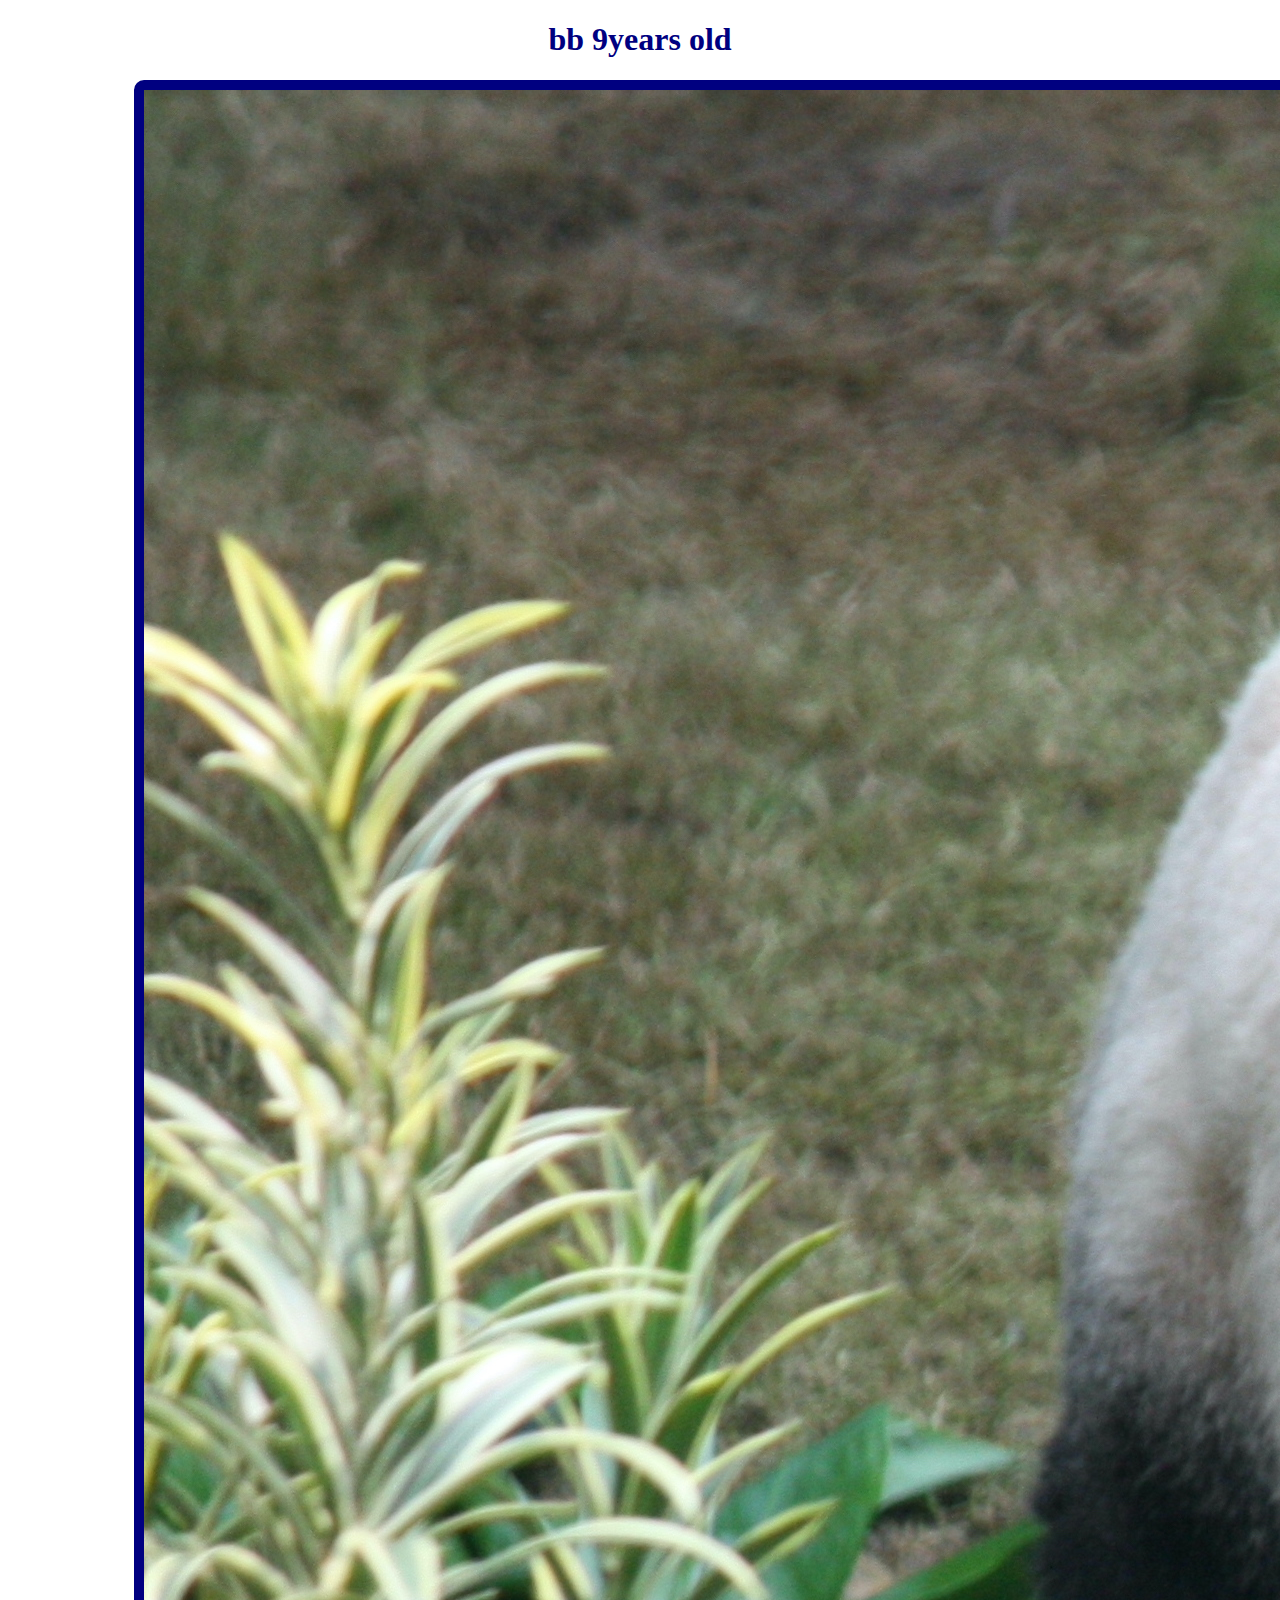
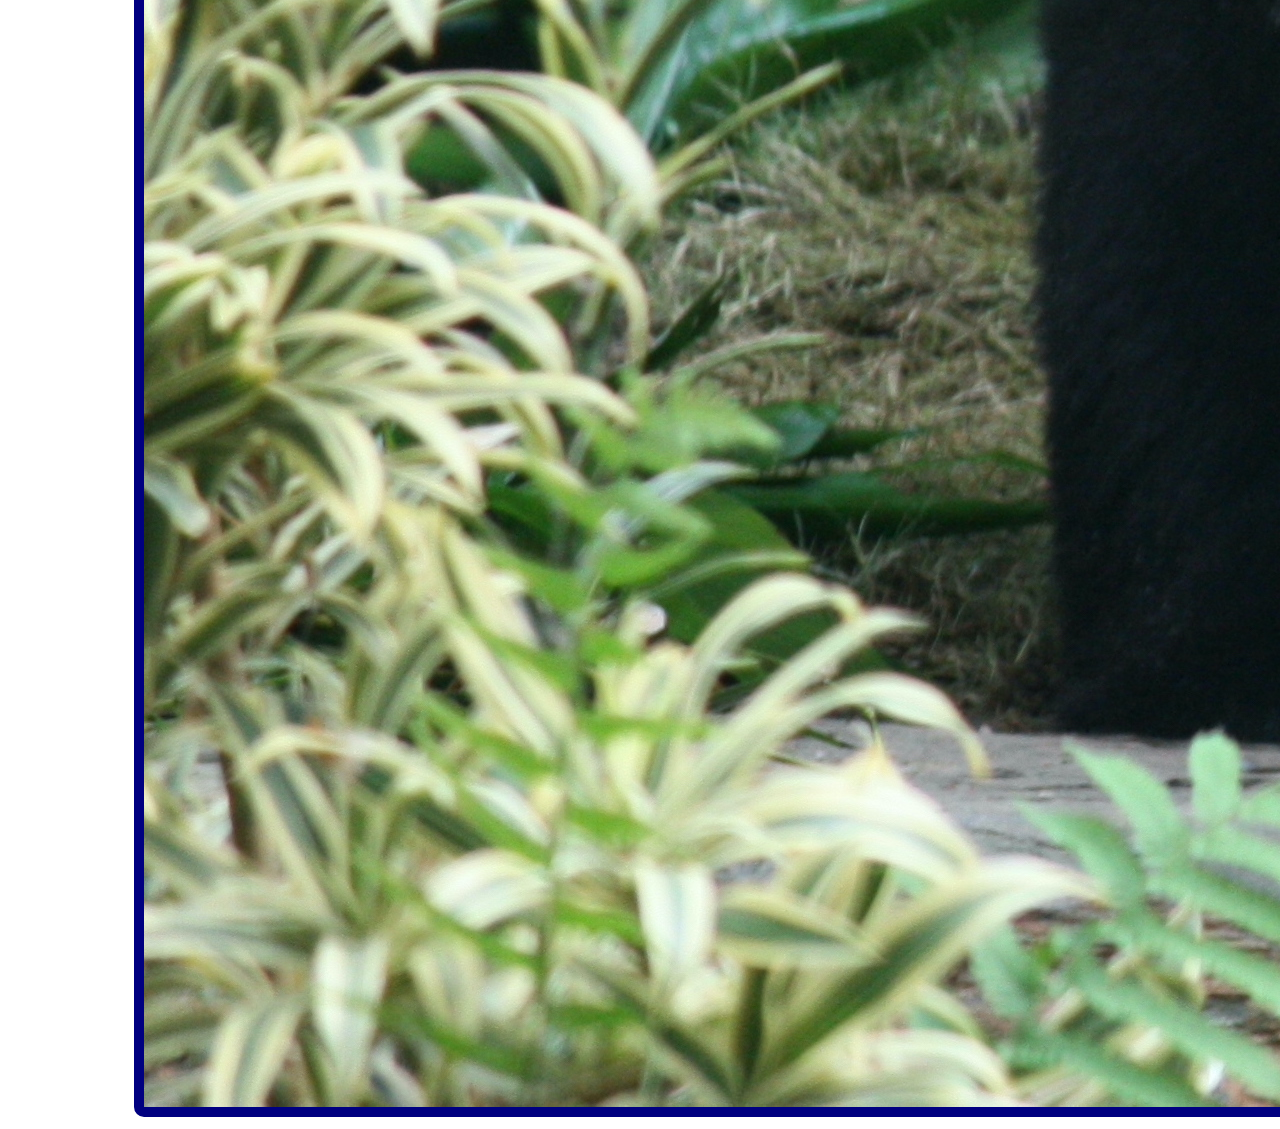
==== week7_lab/index.html @ 0437c648 "week7 lab" ====
<!DOCTYPE html>
<html lang="en">
<head>
    <title>Zookeeper</title>
    <meta charset="UTF-8">
    <!-- styles -->
    <link rel="stylesheet" type="text/css" href="style.css">
    <!-- javascript -->
    <script src="main.js" type="text/javascript"></script>
</head>

<body onload="onLoad()">
    <div id="container">
        <div id="animal">
            <h1 id="animal-properties"></h1>
            <img id="animal-img" src="" alt="">
        </div>
    </div>

</body>

</html>
---- week7_lab/style.css ----
body {
    font-family: 'Open Sans Condensed', sans-serif;
    color: navy;
}

#container {
    margin: 0 auto;
    width: 80%;
    text-align: center;
}

h1 {
    font-family: 'Pacifico', cursive;
}

#animal-img {
    border: 10px solid navy;
    border-radius: 10px;
}
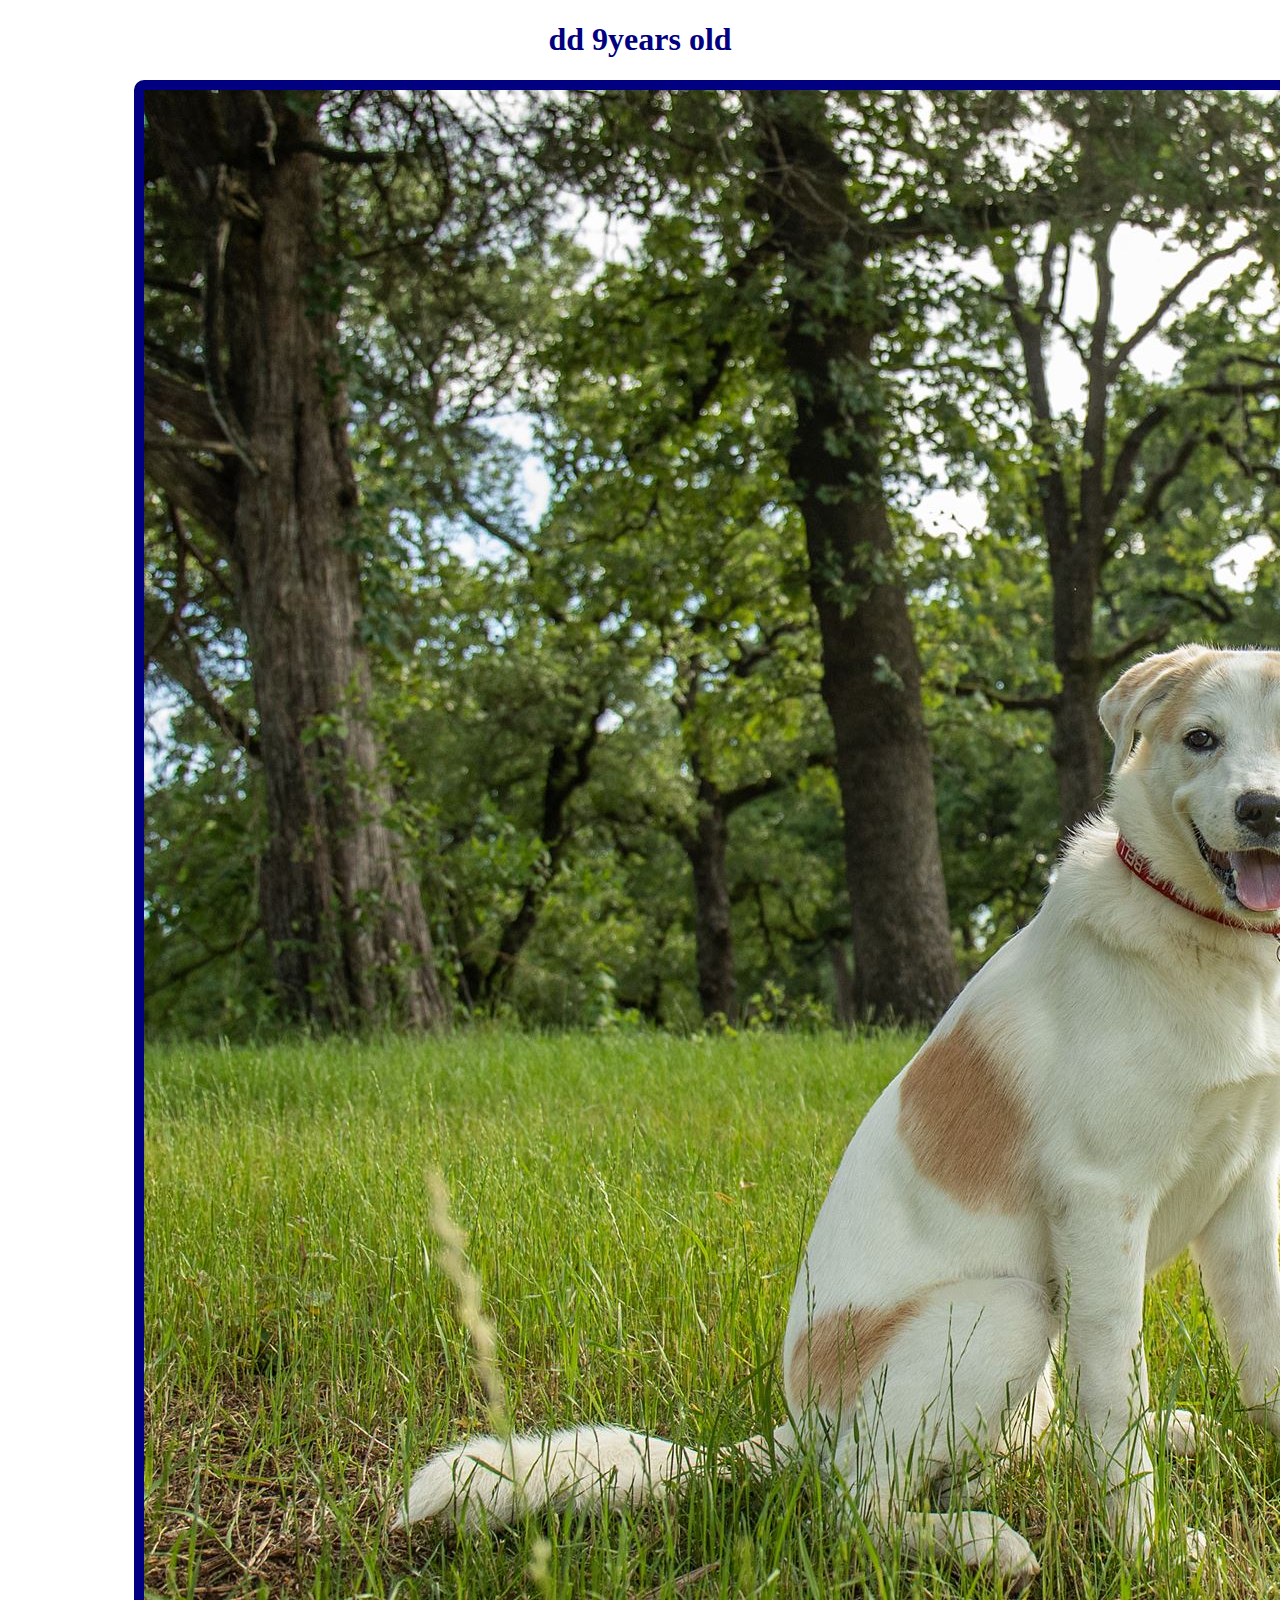
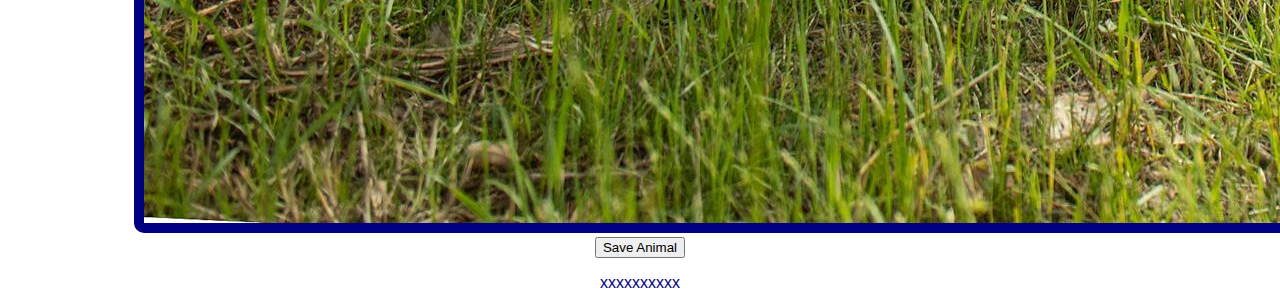
==== commit 96cfe1bb: "week8" ====
--- a/week7_lab/index.html
+++ b/week7_lab/index.html
@@ -7,6 +7,7 @@
     <link rel="stylesheet" type="text/css" href="style.css">
     <!-- javascript -->
     <script src="main.js" type="text/javascript"></script>
+    
 </head>
 
 <body onload="onLoad()">
@@ -15,8 +16,11 @@
             <h1 id="animal-properties"></h1>
             <img id="animal-img" src="" alt="">
         </div>
+
+        <button id="button-storage"></button>
+        <p id="button-action-text">xxxxxxxxxx</p>
     </div>
-
+    
 </body>
 
 </html>